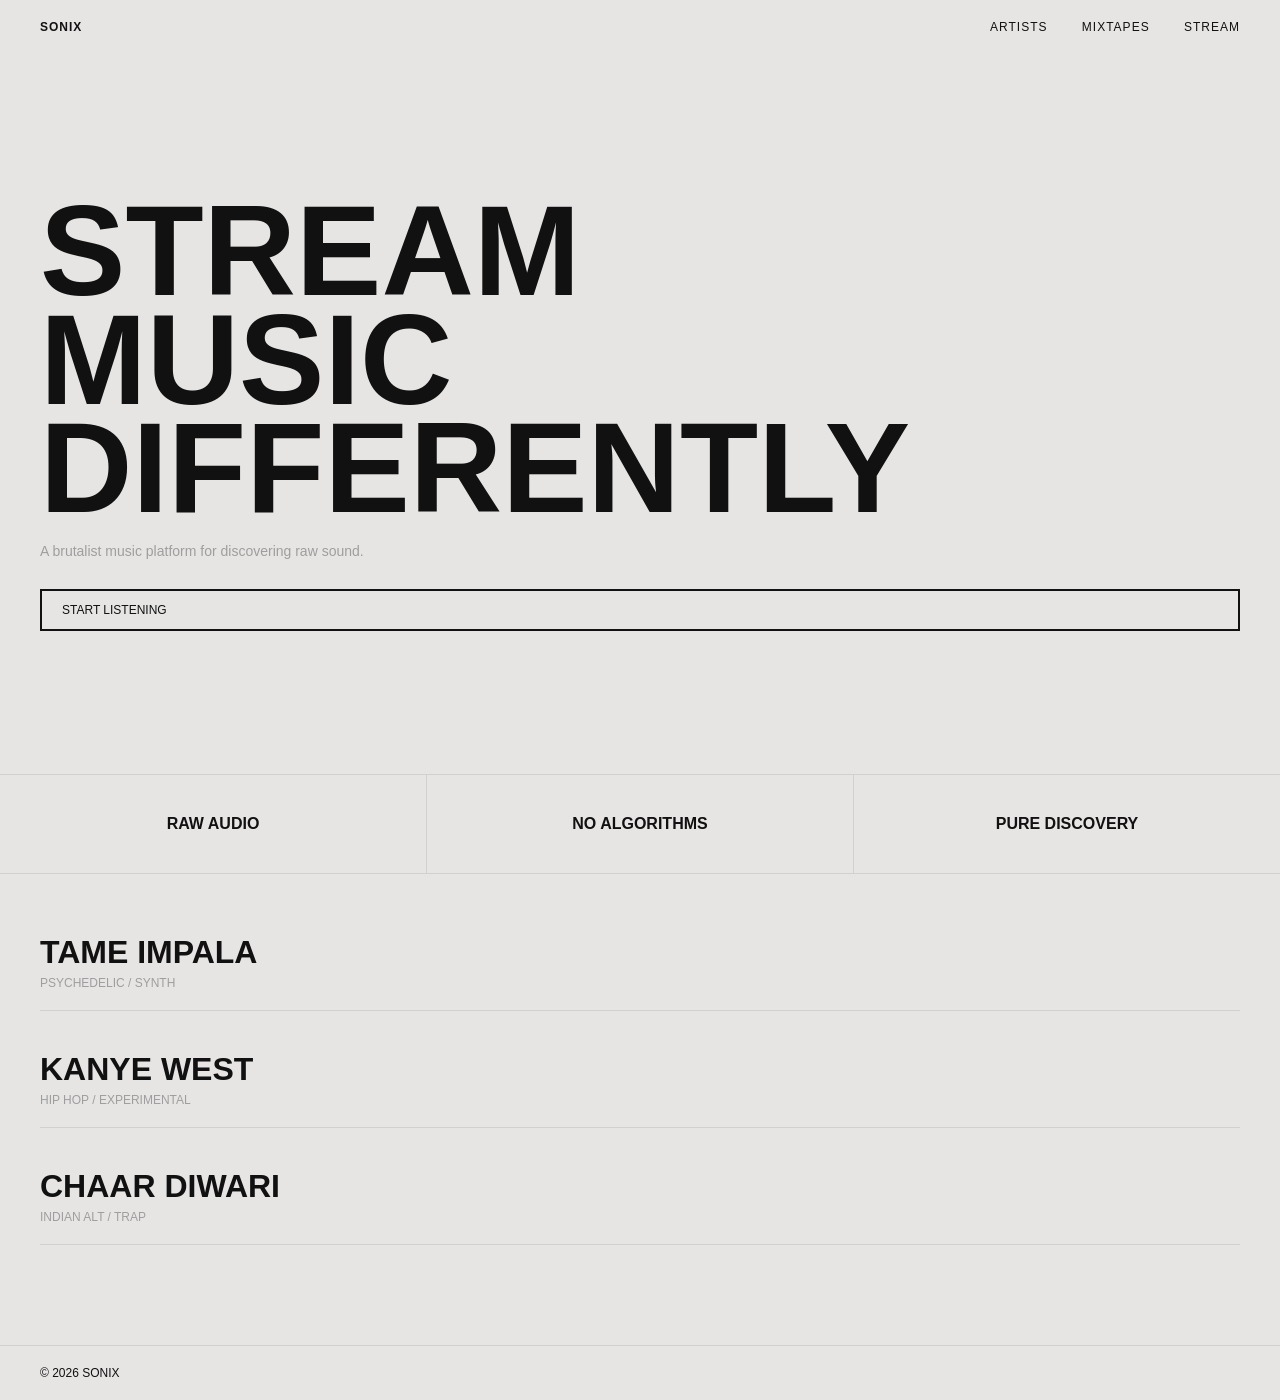
==== index.html @ f251b57f "copied" ====
<!DOCTYPE html>
<html lang="en">

<head>
	<meta charset="UTF-8" />
	<meta name="viewport" content="width=device-width, initial-scale=1.0" />
	<title>SONIX</title>
	<link rel="stylesheet" href="landing.css" />
</head>

<body>

	<!-- NAV -->
	<header class="nav">
		<div class="logo">SONIX</div>
		<div class="links">
			<a href="#">ARTISTS</a>
			<a href="#">MIXTAPES</a>
			<a href="#">STREAM</a>
		</div>
	</header>

	<!-- HERO -->
	<section class="hero">
		<h1>
			STREAM<br>
			MUSIC<br>
			DIFFERENTLY
		</h1>

		<p class="sub">
			A brutalist music platform for discovering raw sound.
		</p>

		<a href="stream.html" class="cta">START LISTENING</a>
	</section>

	<!-- FEATURE STRIP -->
	<section class="features">
		<div class="feature">RAW AUDIO</div>
		<div class="feature">NO ALGORITHMS</div>
		<div class="feature">PURE DISCOVERY</div>
	</section>

	<!-- ARTIST PREVIEW -->
	<section class="artists">
		<div class="artist">
			<h2>TAME IMPALA</h2>
			<p>PSYCHEDELIC / SYNTH</p>
		</div>

		<div class="artist">
			<h2>KANYE WEST</h2>
			<p>HIP HOP / EXPERIMENTAL</p>
		</div>

		<div class="artist">
			<h2>CHAAR DIWARI</h2>
			<p>INDIAN ALT / TRAP</p>
		</div>
	</section>

	<!-- FOOTER -->
	<footer class="footer">
		<p>© 2026 SONIX</p>
	</footer>

</body>

</html>
---- landing.css ----
:root {
	--bg-main: #e7e5e4;
	--bg-dark: #0d0d0d;
	--bg-elevated: #f2f2f2;

	--text-primary: #111111;
	--text-inverse: #f5f5f5;
	--text-muted: #9e9e9e;

	--border: #d0d0d0;
	--divider: #2a2a2a;

	--accent: #c2c2c2;
}

* {
	margin: 0;
	padding: 0;
	box-sizing: border-box;
	font-family: Helvetica, Arial, sans-serif;
}

body {
	background: var(--bg-main);
	color: var(--text-primary);
}

/* NAV */
.nav {
	padding: 20px 40px;
	display: flex;
	justify-content: space-between;
	font-size: 12px;
	letter-spacing: 1px;
}

.logo {
	font-weight: 800;
}

.links a {
	margin-left: 30px;
	text-decoration: none;
	color: var(--text-primary);
}

/* HERO */
.hero {
	height: 80vh;
	padding: 40px;
	display: flex;
	flex-direction: column;
	justify-content: center;
}

.hero h1 {
	font-size: clamp(60px, 10vw, 160px);
	line-height: 0.85;
	font-weight: 900;
}

.sub {
	margin-top: 20px;
	font-size: 14px;
	max-width: 400px;
	color: var(--text-muted);
}

.cta {
	margin-top: 30px;
	display: inline-block;
	padding: 12px 20px;
	border: 2px solid var(--text-primary);
	text-decoration: none;
	font-size: 12px;
	color: var(--text-primary);
	transition: 0.2s;
}

.cta:hover {
	background: var(--text-primary);
	color: var(--text-inverse);
}

/* FEATURES */
.features {
	display: flex;
	border-top: 1px solid var(--border);
	border-bottom: 1px solid var(--border);
}

.feature {
	flex: 1;
	padding: 40px;
	text-align: center;
	font-weight: 700;
	border-right: 1px solid var(--border);
}

.feature:last-child {
	border-right: none;
}

/* ARTISTS */
.artists {
	padding: 60px 40px;
}

.artist {
	margin-bottom: 40px;
	border-bottom: 1px solid var(--border);
	padding-bottom: 20px;
}

.artist h2 {
	font-size: 32px;
	font-weight: 800;
}

.artist p {
	font-size: 12px;
	margin-top: 5px;
	color: var(--text-muted);
}

/* FOOTER */
.footer {
	padding: 20px 40px;
	border-top: 1px solid var(--border);
	font-size: 12px;
}
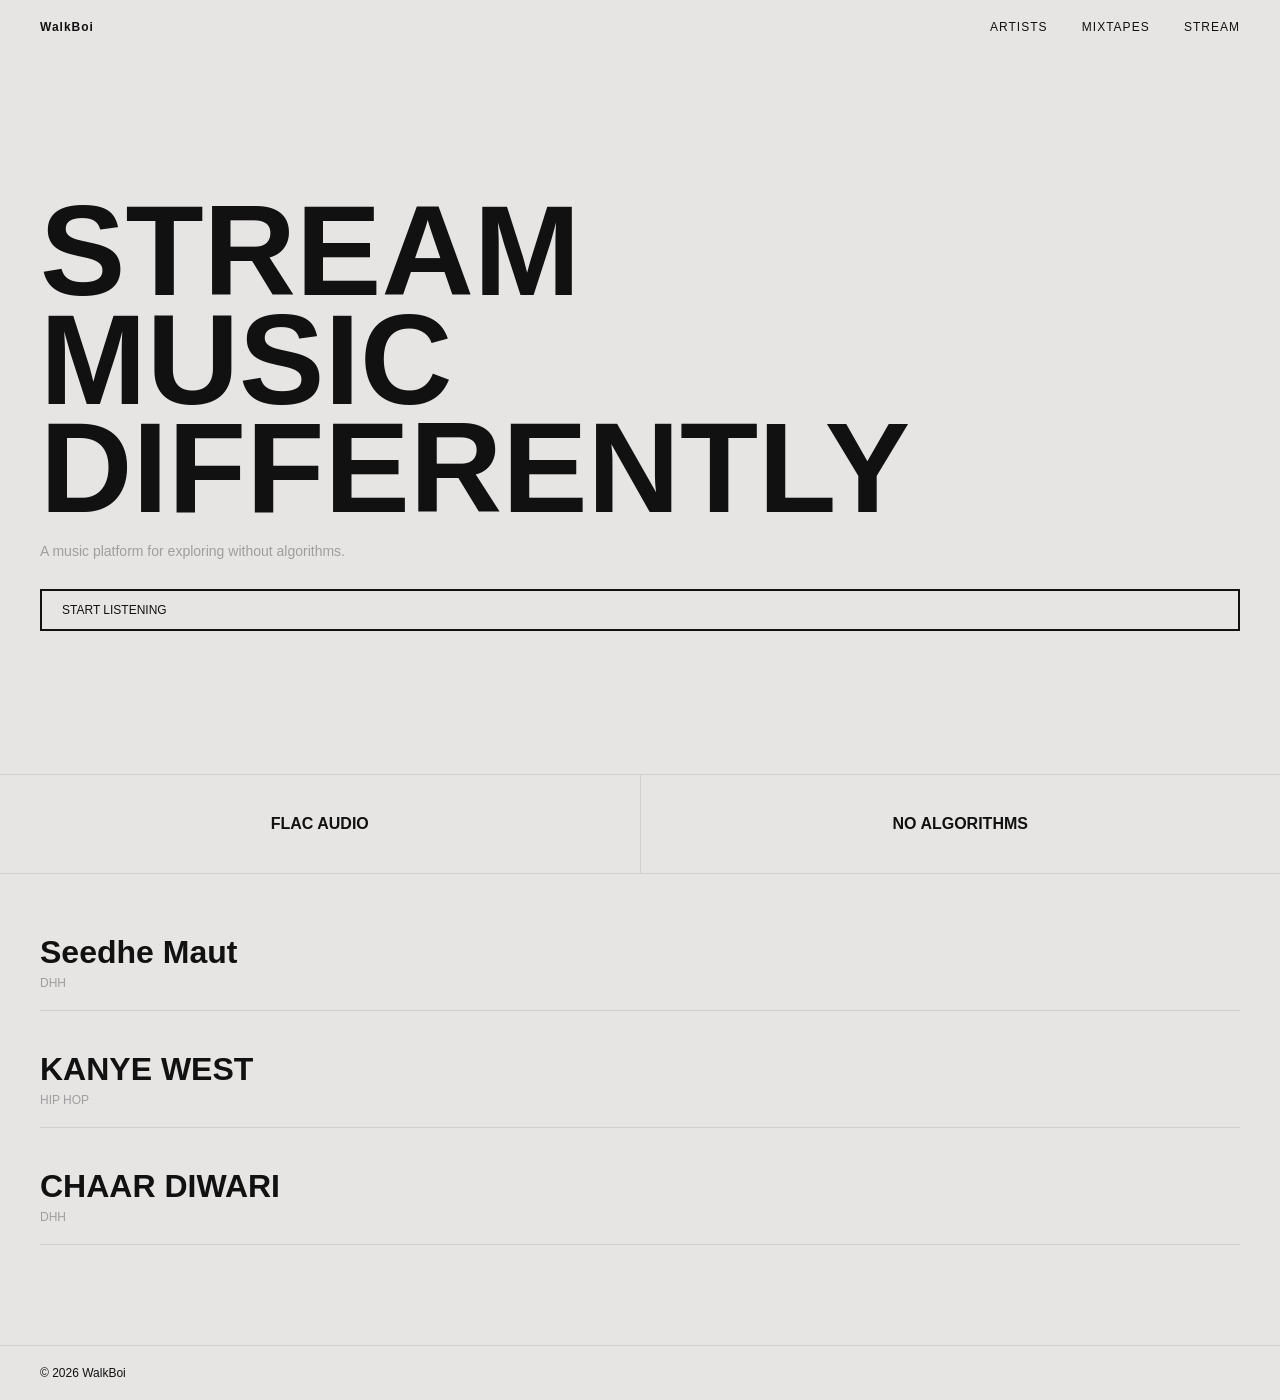
==== commit 827fb96d: "ui tweaks" ====
--- a/index.html
+++ b/index.html
@@ -4,23 +4,23 @@
 <head>
 	<meta charset="UTF-8" />
 	<meta name="viewport" content="width=device-width, initial-scale=1.0" />
-	<title>SONIX</title>
+	<title>WalkBoi </title>
 	<link rel="stylesheet" href="landing.css" />
 </head>
 
 <body>
 
-	<!-- NAV -->
+	<!-- nav -->
 	<header class="nav">
-		<div class="logo">SONIX</div>
+		<div class="logo">WalkBoi</div>
 		<div class="links">
 			<a href="#">ARTISTS</a>
 			<a href="#">MIXTAPES</a>
-			<a href="#">STREAM</a>
+			<a href="stream.html">STREAM</a>
 		</div>
 	</header>
 
-	<!-- HERO -->
+	<!-- hero -->
 	<section class="hero">
 		<h1>
 			STREAM<br>
@@ -29,40 +29,38 @@
 		</h1>
 
 		<p class="sub">
-			A brutalist music platform for discovering raw sound.
+			A music platform for exploring without algorithms.
 		</p>
 
 		<a href="stream.html" class="cta">START LISTENING</a>
 	</section>
 
-	<!-- FEATURE STRIP -->
+	<!-- feature strip -->
 	<section class="features">
-		<div class="feature">RAW AUDIO</div>
+		<div class="feature">FLAC AUDIO</div>
 		<div class="feature">NO ALGORITHMS</div>
-		<div class="feature">PURE DISCOVERY</div>
 	</section>
 
-	<!-- ARTIST PREVIEW -->
+	<!-- artist stuf -->
 	<section class="artists">
 		<div class="artist">
-			<h2>TAME IMPALA</h2>
-			<p>PSYCHEDELIC / SYNTH</p>
+			<h2>Seedhe Maut</h2>
+			<p> DHH</p>
 		</div>
 
 		<div class="artist">
 			<h2>KANYE WEST</h2>
-			<p>HIP HOP / EXPERIMENTAL</p>
+			<p>HIP HOP </p>
 		</div>
 
 		<div class="artist">
 			<h2>CHAAR DIWARI</h2>
-			<p>INDIAN ALT / TRAP</p>
+			<p>DHH</p>
 		</div>
 	</section>
 
-	<!-- FOOTER -->
 	<footer class="footer">
-		<p>© 2026 SONIX</p>
+		<p>© 2026 WalkBoi</p>
 	</footer>
 
 </body>
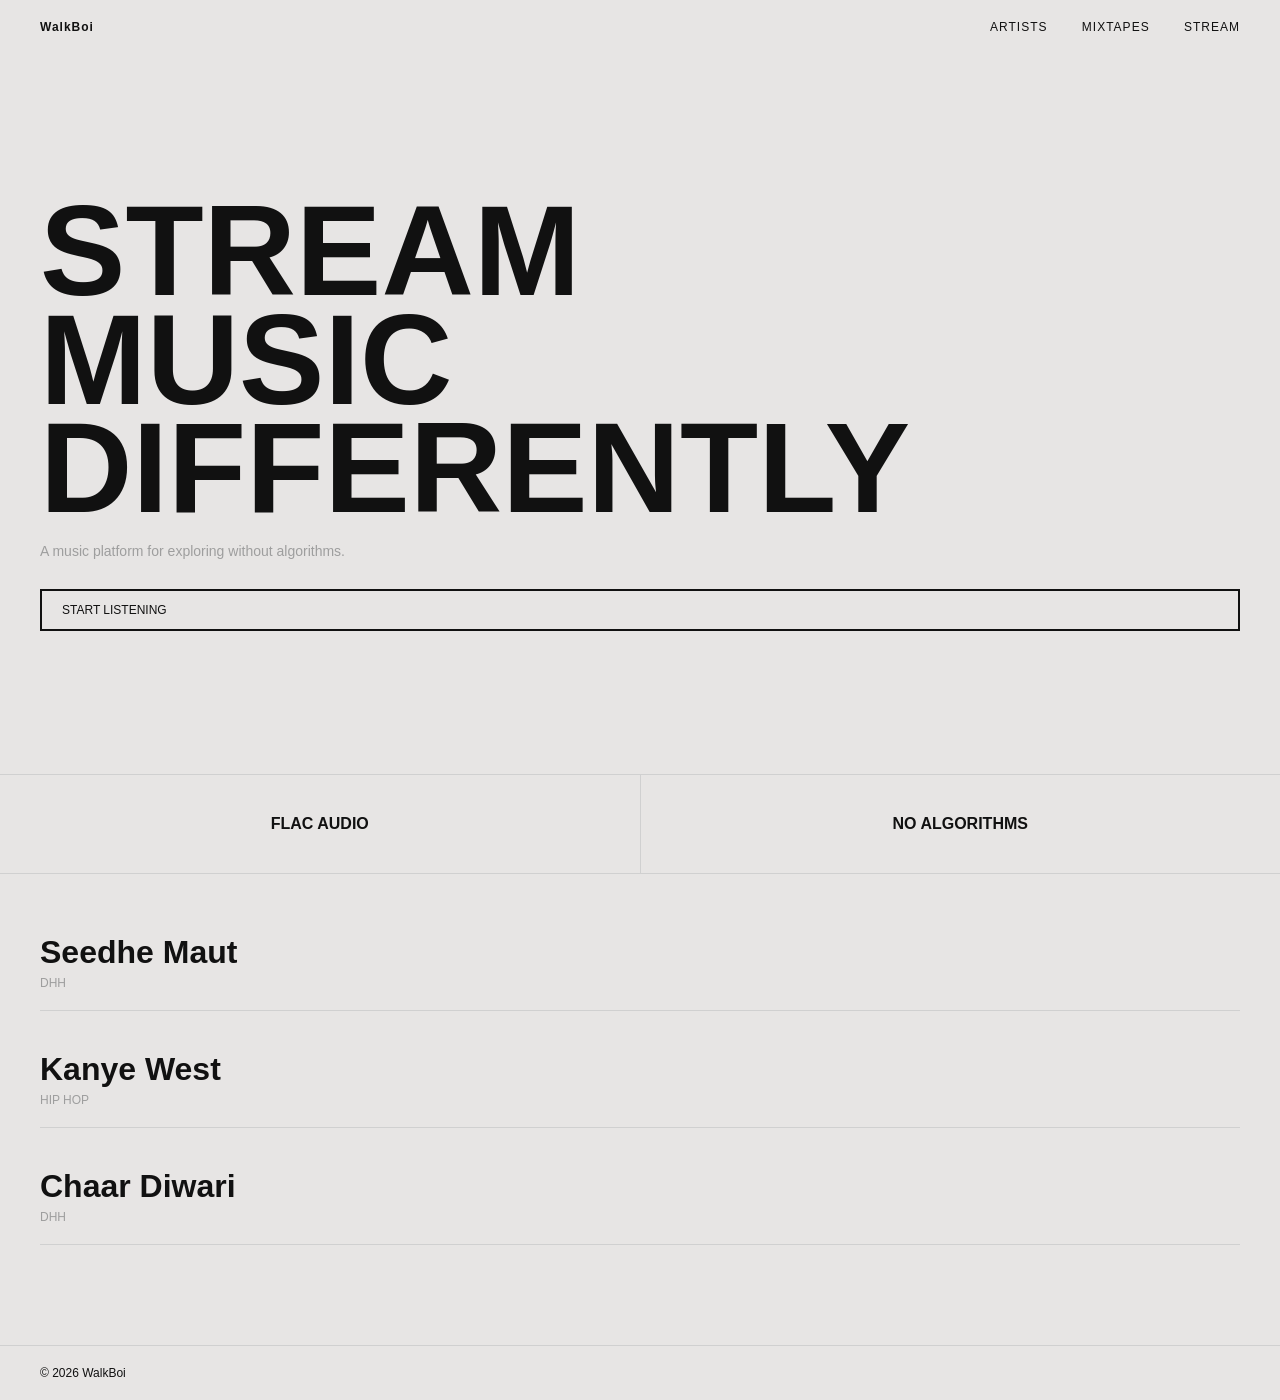
==== commit 318d2653: "final fr" ====
--- a/index.html
+++ b/index.html
@@ -49,12 +49,12 @@
 		</div>
 
 		<div class="artist">
-			<h2>KANYE WEST</h2>
+			<h2>Kanye West</h2>
 			<p>HIP HOP </p>
 		</div>
 
 		<div class="artist">
-			<h2>CHAAR DIWARI</h2>
+			<h2>Chaar Diwari</h2>
 			<p>DHH</p>
 		</div>
 	</section>
